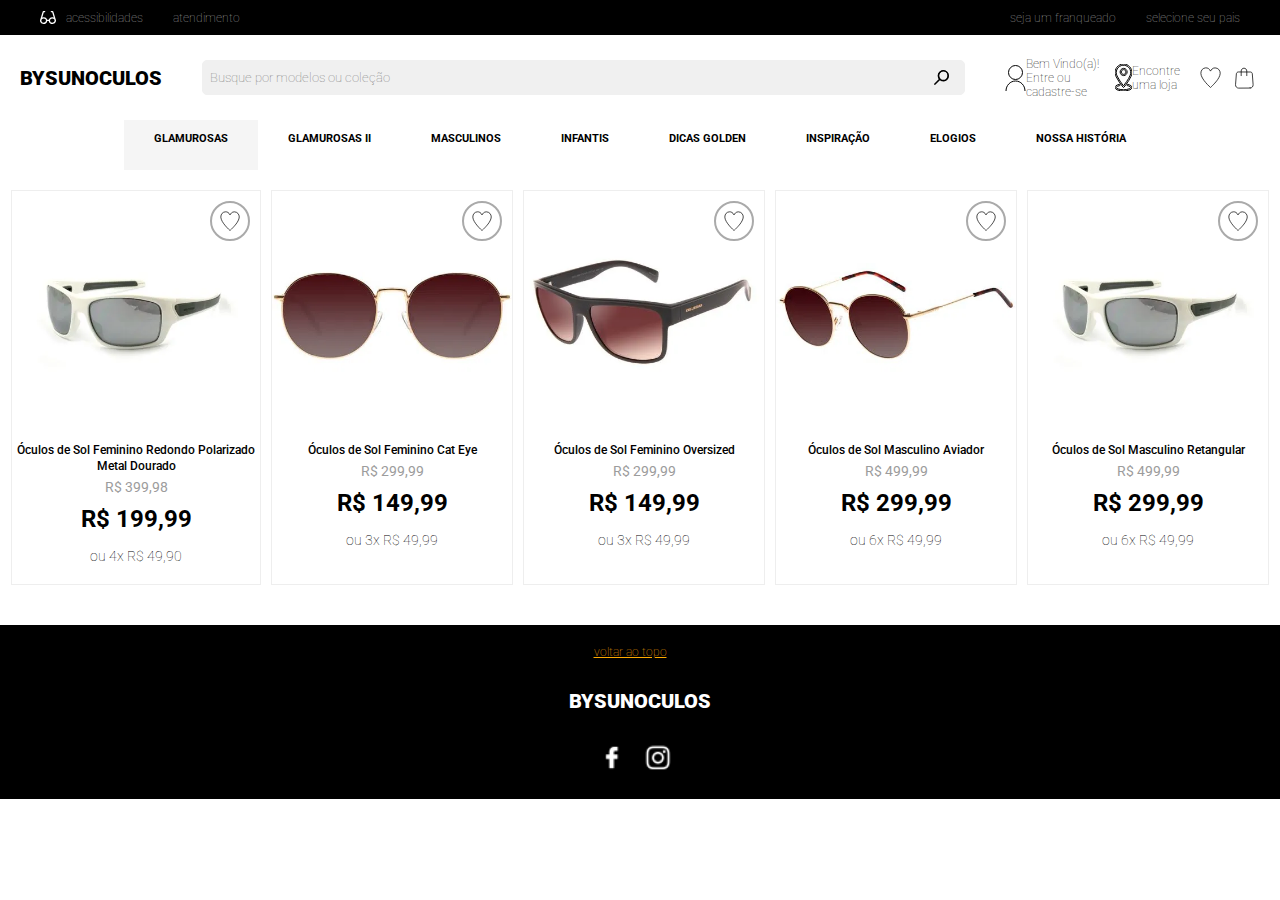
==== projeto/index.html @ ef24267d "orcamentos" ====
<!DOCTYPE html>
<html lang="pt-BR">

<head>
    <meta charset="UTF-8">
    <meta name="viewport" content="width=device-width, initial-scale=1.0">
    <link rel="stylesheet" href="src/styles.css">
    <link rel="shortcut icon" type="image/x-icon" href="./img/icons/shortcut-icon.png">
    <script src="https://ajax.googleapis.com/ajax/libs/jquery/3.5.1/jquery.min.js"></script>
    <title>By Sun</title>
</head>

<body>
    <header id="header" class="header center">
        <div class="center">
            <div class="center">
                <img class="icon-oculos" src="img/icons/icon-oculos.svg" alt="icone de óculos">
                <p class="botao"> acessibilidades</p>
            </div>
            <p class="botao">atendimento</p>
        </div>
        <div class="center">
            <p class="botao">seja um franqueado</p>
            <p class="botao">selecione seu pais</p>
        </div>
    </header>




    <section class="segunda-barra">
        <div class="menu">
            <img src="./img/icons/menu.svg" alt="icone menu">
        </div>
        <div class="logo">
            <a href="#">
                <p>BYSUNOCULOS</p>
            </a>
        </div>
        <div class="search-bar">
            <input type="text" placeholder="Busque por modelos ou coleção">
            <button type="submit"><i class="fas fa-search"></i></button>
        </div>
        <div class="center welcome">
            <div class="login center">
                <img src="./img/icons/user.svg" alt="Avatar de login">
                <div>
                    <p>Bem Vindo(a)!</p>
                    <p>Entre ou cadastre-se</p>
                </div>
            </div>
            <div class="search-place center">
                <img src="./img/icons/pin.svg" alt="pino de localização">
                <div>
                    <p>Encontre uma loja</p>
                </div>
            </div>
        </div>
        <div class="center container-like">
            <div class="like center">
                <img src="./img/icons/coracao.svg" alt="Like">
            </div>
            <div class="bag center">
                <img src="./img/icons/bag.svg" alt="sacola">
            </div>
        </div>
    </section>
    <section class="lista-opcoes categorias">
        <ul></ul>
    </section>



    <section class="resultado-busca">
        <div class="lista-itens">
            <ul class="itens">
            </ul>
        </div>
    </section>
    <footer class="rodape">
        <a href="#" class="link-topo">voltar ao topo</a>
        <a href="#">
            <div class="logo-footer">
                <p>BYSUNOCULOS</p>
            </div>
        </a>
        <div class="redes-sociais">
            <a href="https://www.facebook.com/bysunoculos" target="_blank" class="link-facebook"><img
                    src="./img/icons/icon-facebook.webp" alt="facebook"></a>
            <a href="https://www.instagram.com/bysunoculos/" target="_blank" class="link-instagram"><img
                    src="./img/icons/icon-insta.webp" alt="instagran"></a>
        </div>
    </footer>
    <script src="./src/script.js"></script>
    <!-- <script src="./src/SVGReplace.js"></script> -->
</body>

</html>
---- projeto/src/styles.css ----
@import url('resete.css');
@import url('https://fonts.googleapis.com/css2?family=Roboto:ital,wght@0,100;0,300;0,400;0,500;0,700;0,900;1,100;1,300;1,400;1,500;1,700;1,900&display=swap');

:root {
    --black: #000000;
    --white: #FFFFFF;
    --gray-primary: #AAAAAA;
    --gray-secundary: #f0f0f0;
    --gray-tertiary: #f5f5f5;
    --orang: #fa0;
}

* {
    font-family: "Roboto", sans-serif;
    font-weight: 100;
    font-style: normal;
}

link[rel="shortcut icon"] {
    border-radius: 50%;
}

.botao:hover {
    color: var(--white);
    cursor: pointer;
}

.center {
    display: flex;
    justify-content: space-between;
    align-items: center;
}

header {
    background-color: var(--black);
    height: 35px;

    justify-content: space-between;

}

header p {
    color: var(--gray-primary);
    font-size: 12px;
}

header>div {
    display: flex;
    gap: 30px;
    margin: 0 40px;
}

.icon-oculos {
    margin-right: 10px;
}

p {
    color: var(--black);
}

/* section segunda barra */
.segunda-barra {
    display: flex;
    justify-content: space-between;
    align-items: center;
    padding: 20px;
    background-color: var(--white);
    gap: 40px;
    height: 85px;
}

.logo p {
    font-weight: bold;
    font-size: 20px;
    font-weight: 900;
}

.search-bar {
    display: flex;
    align-items: center;
    background-color: var(--gray-secundary);
    border: 1px solid var(--gray-secundary);
    border-radius: 5px;
    padding: 5px;
    width: 100%;
    height: 35px;
}

.search-bar input {
    flex: 1;
    border: none;
    outline: none;
    background-color: var(--gray-secundary);
}

.search-bar button {
    border: none;
    background-color: transparent;
    cursor: pointer;
    background-image: url(../img/icons/lupa.svg);
    background-repeat: no-repeat;
    background-position: center;
    width: 35px;
    height: 35px;
}

.login {
    font-size: 12px;
    width: 110px;
    font-weight: bold;
}

.login p {
    color: var(--black);
}

.login img {
    fill: var(--gray-secundary);
    stroke: var(--black);
}

.search-place {
    font-size: 12px;
    width: 25px;
    height: 25px;
    margin-right: 10px;
}

.like,
.bag {
    width: 25px;
    height: 25px;
    margin-left: 10px;
    cursor: pointer;
}


/* lista de opceoes */
.lista-opcoes {
    display: flex;
    justify-content: center;
    margin-bottom: 20px;
}

.lista-opcoes ul {
    display: block;
    display: flex;
    -webkit-box-pack: center;
    -ms-flex-pack: center;
    justify-content: center;
    align-items: center;
}

.lista-opcoes ul li {
    height: 50px;
    display: -webkit-box;
    display: -ms-flexbox;
    display: flex;
    position: relative;

    text-decoration: none;
    color: var(--black);
    padding: 12px 30px;
    transition: all 0.3s ease;
    font-size: 11px;
    font-weight: bold;
    cursor: pointer;
}

.lista-categorias :hover {
    background-color: var(--gray-tertiary);
}

.selecionado {
    background-color: var(--gray-tertiary);
}


/* lista de oculos */
.resultado-busca {
    display: flex;
    justify-content: center;
}

.titulo p {
    font-size: 20px;
    font-family: Druk-Bold, sans-serif;
}

.itens {
    list-style-type: none;
    padding: 0;
    margin: 0;
    display: flex;
    flex-wrap: wrap;
    gap: 10px;
    justify-content: center;
}

.item {
    background: #fff;
    border: 1px solid #eee;
    position: relative;
    margin-bottom: 10px;
    max-width: 250px;
    display: grid;
}

.item a {
    display: flex;
    flex-direction: column;
    align-items: center;
    gap: 30px;
}

.circle {
    width: 40px;
    height: 40px;
    border-radius: 50%;
    overflow: hidden;
    position: absolute;
    right: 10px;
    top: 10px;
    border: 2px solid var(--gray-primary);
    display: flex;
    align-items: center;
    justify-content: center;
    cursor: pointer;
}

.icone-like {
    width: 20px;
    height: 20px;
    transition: all 0.3s ease;
}

.marcado path {
    fill: #E91E63;
}

.imagem-produto {
    width: 100%;
    max-width: 240px;
    height: auto;
}

.descricao-produto {
    text-transform: none;
    font-weight: 500;
    font-size: 12px;
    line-height: 16px;
    text-align: center;
    color: var(--black);
    margin: 5px auto;
}

.precos {
    display: flex;
    align-items: center;
    justify-content: center;
    flex-direction: column;
    gap: 10px;
}

.preco-antigo {
    font-size: 14px;
    line-height: 16px;
    color: #9c9c9c;
    font-weight: 400;
}

.preco-novo {
    padding: 0 5px;
    font-family: Roboto, Arial, Helvetica, sans-serif;
    font-weight: 700;
    margin-bottom: 5px;
}

.parcelado {
    font-size: 14px;
    line-height: 16px;
    color: var(--black);
    margin-bottom: 20px;
}


/* Estilo para o rodapé */
.rodape {
    margin-top: 30px;
    background-color: var(--black);
    padding: 20px;
    text-align: center;
    display: grid;
    gap: 30px;
}

.link-topo {
    color: var(--orang);
    font-size: 12px;
    text-decoration: underline;
    margin-right: 20px;
}

.logo-footer>p {
    font-weight: bold;
    font-size: 20px;
    font-weight: 900;
    color: var(--white);
}

.redes-sociais a {
    margin-right: 10px;
}

.redes-sociais img {
    width: 30px;
    height: 30px;
}


/* descricao */
.style1 {
    display: flex;
    justify-content: space-around;
    flex-direction: row;
    margin-top: 30px;
}

.style2 {
    display: flex;
    flex-direction: column;
    gap: 15px;
}

.style3 {
    font-weight: bold;
    max-width: 540px;
}

.style4 {
    color: #fa0;
    font-size: 12px;
    text-decoration: underline;
}

.style5 {
    color: #cb333b;
    width: 100%;
    font-size: 16px;
    font-style: normal;
    font-weight: 700;
    margin-bottom: 15px;
    text-decoration: line-through;
}

.style6 {
    font-size: 28px;
    font-style: normal;
    font-weight: 700;
}

.style7 {
    font-size: 15px;
    font-style: normal;
}

.style8 {
    display: block;
    color: #fff;
    width: 100%;
    font-size: 12px;
    -o-transition: .3s;
    transition: .3s;
    text-align: center;
    font-weight: 700;
    line-height: 40px;
    border-radius: 4px;
    text-transform: lowercase;
    text-decoration: none;
    background-color: #00913d;
    cursor: pointer;
}

.style9 {
    display: flex;
    margin: 30px 20px;
    gap: 10px;
}

.style10 {
    color: #aaa;
    font-size: 10px;
    text-transform: uppercase;
}

.style11 {
    color: #aaa;
    font-size: 10px;
    text-transform: uppercase;
}

.style12 {
    color: #aaa;
    font-size: 10px;
    text-transform: uppercase;
}

.style13 {
    background-color: #f5f5f5;
    display: flex;
    padding: 50px;
    flex-wrap: nowrap;
    flex-direction: row;
    justify-content: space-between;
}

.style14 {
    margin-right: 20px;
    max-width: 600px;
}

.style15 {
    font-weight: bold;
    width: 540px;
    font-size: 28px;
    text-transform: uppercase;
    max-width: 190px;
    margin-bottom: 30px;
}

.style16 {
    -webkit-box-sizing: border-box;
    box-sizing: border-box;
    border: 0;
    list-style: none;
    margin: 0;
    padding: 0;
    text-decoration: none;
    vertical-align: baseline;
    outline: 0;
    font-size: 12px;
    gap: 10px;
    display: grid;
}

.style17 {
    margin-left: 20px;
}

.style18 {
    font-weight: bold;
    width: 540px;
    font-size: 28px;
    text-transform: uppercase;
    max-width: 190px;
    margin-bottom: 30px;
}

.especificacoes-grid {
    display: flex;
    gap: 20px;
}

.especificacoes-tipo {
    gap: 10px;
    display: grid;
}

.especificacoes-tipo p {
    -webkit-box-sizing: border-box;
    box-sizing: border-box;
    border: 0;
    list-style: none;
    margin: 0;
    padding: 0;
    text-decoration: none;
    vertical-align: baseline;
    outline: 0;
    font-size: 12px;
    font-weight: bold;
}

.especificacoes-info {
    gap: 10px;
    display: grid;
}

.especificacoes-info {
    -webkit-box-sizing: border-box;
    box-sizing: border-box;
    border: 0;
    list-style: none;
    margin: 0;
    padding: 0;
    text-decoration: none;
    vertical-align: baseline;
    outline: 0;
    font-size: 12px;
}

.menu {
    display: none;
}

@media only screen and (max-width: 768px) {
    .header {
        display: none;
    }

    .segunda-barra {
        gap: 0px;
        height: 145px;
        display: grid;
        grid-template-columns: auto auto auto;
    }

    .search-bar {
        grid-column: 1 / 4;
    }

    .container-like {
        grid-column: 3 / 3;
        grid-row: 1;
    }

    .welcome {
        display: none;
    }

    .menu {
        display: block;
        grid-column: 1 / 1;
        grid-row: 1;
    }

    .lista-opcoes ul {
        display: none;
        align-items: flex-start;
        flex-direction: column;
        position: absolute;
        z-index: 110;
        background-color: white;
        width: 100%;
        top: 70px;
        border: 1px solid black;
    }

    .item {
        max-width: 150px;
    }

    .style1 {
        flex-direction: column;
        align-items: center;
        margin-top: -20px;
    }

    .imagem-container img {
        width: 200px;
    }

    .style2 {
        align-items: center;
        text-align: center;
    }

    .style8 {
        position: fixed;
        bottom: 10px;
        width: 96%;
    }

    .style13 {
        padding: 20px;
        flex-direction: column;
        gap: 30px;
    }

    .style17 {
        margin-left: 0px;
    }
}
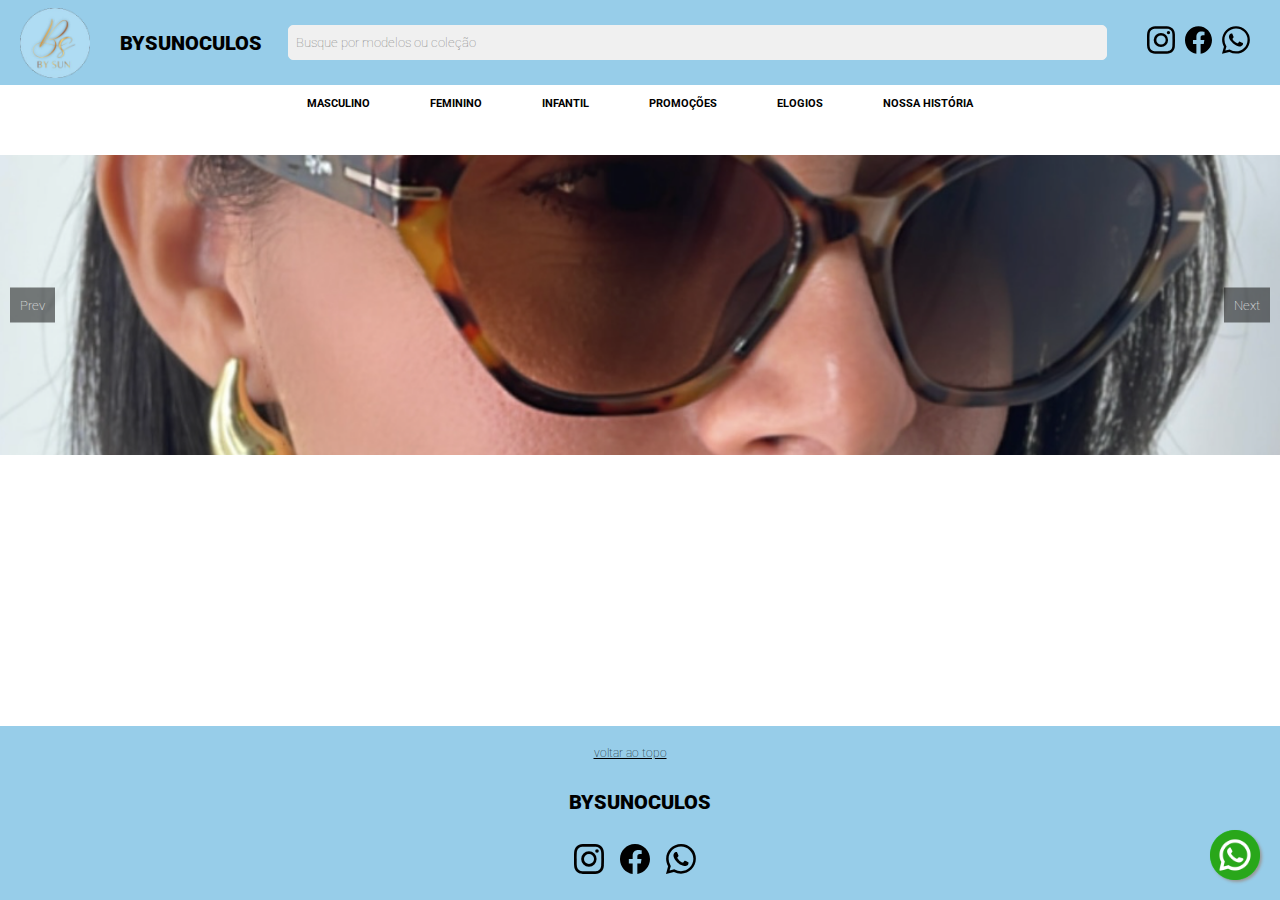
==== commit eb41e250: "carrocel" ====
--- a/projeto/index.html
+++ b/projeto/index.html
@@ -4,71 +4,69 @@
 <head>
     <meta charset="UTF-8">
     <meta name="viewport" content="width=device-width, initial-scale=1.0">
-    <link rel="stylesheet" href="src/styles.css">
+    <link rel="stylesheet" href="src/css/styles.css">
     <link rel="shortcut icon" type="image/x-icon" href="./img/icons/shortcut-icon.png">
     <script src="https://ajax.googleapis.com/ajax/libs/jquery/3.5.1/jquery.min.js"></script>
     <title>By Sun</title>
 </head>
 
 <body>
-    <header id="header" class="header center">
-        <div class="center">
-            <div class="center">
-                <img class="icon-oculos" src="img/icons/icon-oculos.svg" alt="icone de óculos">
-                <p class="botao"> acessibilidades</p>
-            </div>
-            <p class="botao">atendimento</p>
-        </div>
-        <div class="center">
-            <p class="botao">seja um franqueado</p>
-            <p class="botao">selecione seu pais</p>
-        </div>
-    </header>
-
-
-
-
-    <section class="segunda-barra">
+    <a href="https://wa.me/5561983665716" class="whatsapp-float" target="_blank">
+        <i class="fab fa-whatsapp"></i>
+        <img src="./img/icons/whatsap.png" alt="">
+    </a>
+    <section class="header">
         <div class="menu">
             <img src="./img/icons/menu.svg" alt="icone menu">
         </div>
-        <div class="logo">
-            <a href="#">
-                <p>BYSUNOCULOS</p>
-            </a>
-        </div>
+        <a href="index.html" class="logo">
+            <img src="./img/icons/shortcut-icon.png" alt="">
+            <p>BYSUNOCULOS</p>
+        </a>
         <div class="search-bar">
             <input type="text" placeholder="Busque por modelos ou coleção">
             <button type="submit"><i class="fas fa-search"></i></button>
         </div>
         <div class="center welcome">
-            <div class="login center">
-                <img src="./img/icons/user.svg" alt="Avatar de login">
-                <div>
-                    <p>Bem Vindo(a)!</p>
-                    <p>Entre ou cadastre-se</p>
-                </div>
-            </div>
-            <div class="search-place center">
-                <img src="./img/icons/pin.svg" alt="pino de localização">
-                <div>
-                    <p>Encontre uma loja</p>
-                </div>
-            </div>
-        </div>
-        <div class="center container-like">
-            <div class="like center">
-                <img src="./img/icons/coracao.svg" alt="Like">
-            </div>
-            <div class="bag center">
-                <img src="./img/icons/bag.svg" alt="sacola">
+            <div class="redes-sociais center">
+                <a href="https://www.instagram.com/bysunoculos/" target="_blank"
+                    class="link-instagram icon-social-media"><img src="./img/icons/instagram.svg" alt="instagran"></a>
+                <a href="https://www.facebook.com/bysunoculos" target="_blank"
+                    class="link-facebook icon-social-media"><img src="./img/icons/facebook.svg" alt="facebook"></a>
+                <a href="https://wa.me/5561983665716" target="_blank" class="link-whatsapp icon-social-media"><img
+                        src="./img/icons/whatsapp.svg" alt="whatsapp"></a>
+                <!-- <div class="like center">
+                    <img src="./img/icons/coracao.svg" alt="Like">
+                </div> -->
             </div>
         </div>
     </section>
+
     <section class="lista-opcoes categorias">
-        <ul></ul>
+        <ul>
+            <li class="lista-categorias">MASCULINO</li>
+            <li class="lista-categorias">FEMININO</li>
+            <li class="lista-categorias">INFANTIL</li>
+            <li class="lista-categorias">PROMOÇÕES</li>
+            <li class="lista-categorias">ELOGIOS</li>
+            <li class="lista-categorias">NOSSA HISTÓRIA</li>
+
+        </ul>
     </section>
 
+    <div class="carousel-container">
+        <div class="carousel-images">
+            <!-- <img src="./img/icons/shortcut-icon.png" alt="Image 1"> -->
+            <img src="./img/carrocel/img3.png" alt="Image 2">
+            <img src="./img/carrocel/img2.png" alt="Image 3">
+            <!-- <img src="./img/carrocel/img1.png" alt="Image 4"> -->
+            <img src="./img/carrocel/img3.png" alt="Image 5">
+            <img src="./img/carrocel/img2.png" alt="Image 6">
+
+        </div>
+        <button class="prev">Prev</button>
+        <button class="next">Next</button>
+    </div>
 
 
     <section class="resultado-busca">
@@ -79,20 +77,21 @@
     </section>
     <footer class="rodape">
         <a href="#" class="link-topo">voltar ao topo</a>
-        <a href="#">
+        <a href="index.html">
             <div class="logo-footer">
                 <p>BYSUNOCULOS</p>
             </div>
         </a>
         <div class="redes-sociais">
-            <a href="https://www.facebook.com/bysunoculos" target="_blank" class="link-facebook"><img
-                    src="./img/icons/icon-facebook.webp" alt="facebook"></a>
-            <a href="https://www.instagram.com/bysunoculos/" target="_blank" class="link-instagram"><img
-                    src="./img/icons/icon-insta.webp" alt="instagran"></a>
+            <a href="https://www.instagram.com/bysunoculos/" target="_blank"
+                class="link-instagram icon-social-media"><img src="./img/icons/instagram.svg" alt="instagran"></a>
+            <a href="https://www.facebook.com/bysunoculos" target="_blank" class="link-facebook icon-social-media"><img
+                    src="./img/icons/facebook.svg" alt="facebook"></a>
+            <a href="https://wa.me/5561983665716" target="_blank" class="link-whatsapp icon-social-media"><img
+                    src="./img/icons/whatsapp.svg" alt="whatsapp"></a>
         </div>
     </footer>
-    <script src="./src/script.js"></script>
-    <!-- <script src="./src/SVGReplace.js"></script> -->
+    <script src="./src/js/script.js"></script>
 </body>
 
 </html>--- a/projeto/src/css/styles.css
+++ b/projeto/src/css/styles.css
@@ -0,0 +1,826 @@
+@import url('resete.css');
+@import url('https://fonts.googleapis.com/css2?family=Roboto:ital,wght@0,100;0,300;0,400;0,500;0,700;0,900;1,100;1,300;1,400;1,500;1,700;1,900&display=swap');
+
+:root {
+    --black: #000000;
+    --white: #FFFFFF;
+    --gray-primary: #AAAAAA;
+    --gray-secundary: #f0f0f0;
+    --gray-tertiary: #f5f5f5;
+    --gold: #FFBD59;
+    --blue: #97cde9;
+}
+
+* {
+    font-family: "Roboto", sans-serif;
+    font-weight: 100;
+    font-style: normal;
+}
+
+body {
+    display: flex;
+    flex-direction: column;
+    min-height: 100vh;
+}
+
+link[rel="shortcut icon"] {
+    border-radius: 50%;
+}
+
+.botao:hover {
+    color: var(--white);
+    cursor: pointer;
+}
+
+.center {
+    display: flex;
+    justify-content: space-between;
+    align-items: center;
+}
+
+/* header {
+    background-color: var(--blue);
+    height: 35px;
+
+    justify-content: space-between;
+
+}
+
+header p {
+    color: var(--black);
+    font-size: 12px;
+}
+
+header>div {
+    display: flex;
+    gap: 30px;
+    margin: 0 40px;
+} */
+
+.icon-oculos {
+    margin-right: 10px;
+}
+
+p {
+    color: var(--black);
+}
+
+/* section segunda barra */
+.header {
+    display: flex;
+    justify-content: space-between;
+    align-items: center;
+    padding: 20px;
+    background-color: var(--blue);
+    gap: 40px;
+    height: 85px;
+}
+
+.segunda-barra {
+    display: flex;
+    justify-content: space-between;
+    align-items: center;
+    padding: 20px;
+    background-color: var(--blue);
+    gap: 40px;
+    height: 85px;
+}
+
+.logo {
+    display: flex;
+    align-items: center;
+    gap: 30px;
+}
+
+.logo img {
+    width: 70px;
+}
+
+.logo p {
+    font-weight: bold;
+    font-size: 20px;
+    font-weight: 900;
+}
+
+.icon-social-media img {
+    width: 200%;
+}
+
+.search-bar {
+    display: flex;
+    align-items: center;
+    background-color: var(--gray-secundary);
+    border: 1px solid var(--gray-secundary);
+    border-radius: 5px;
+    padding: 5px;
+    width: 70%;
+    /* max-width: 500px; */
+    height: 35px;
+    transition: width 0.3s ease;
+}
+
+.search-bar input {
+    flex: 1;
+    border: none;
+    outline: none;
+    background-color: var(--gray-secundary);
+}
+
+.search-bar button {
+    border: none;
+    background-color: transparent;
+    cursor: pointer;
+    background-image: url(../img/icons/lupa.svg);
+    background-repeat: no-repeat;
+    background-position: center;
+    width: 35px;
+    height: 35px;
+}
+
+@media only screen and (max-width: 1024px) {
+    .search-bar {
+        width: 50%;
+    }
+}
+
+@media only screen and (max-width: 768px) {
+    .search-bar {
+        width: 40%;
+    }
+}
+
+@media only screen and (max-width: 480px) {
+    .search-bar {
+        width: 30%;
+    }
+}
+
+.login {
+    font-size: 12px;
+    width: 110px;
+    font-weight: bold;
+}
+
+.login p {
+    color: var(--black);
+}
+
+.login img {
+    fill: var(--gray-secundary);
+    stroke: var(--black);
+}
+
+.search-place {
+    font-size: 12px;
+    width: 25px;
+    height: 25px;
+    margin-right: 10px;
+}
+
+.like,
+.bag {
+    width: 25px;
+    height: 25px;
+    /* margin-left: 10px; */
+    cursor: pointer;
+}
+
+
+/* lista de opceoes */
+.lista-opcoes {
+    display: flex;
+    justify-content: center;
+    margin-bottom: 20px;
+}
+
+.lista-opcoes ul {
+    display: block;
+    display: flex;
+    -webkit-box-pack: center;
+    -ms-flex-pack: center;
+    justify-content: center;
+    align-items: center;
+}
+
+.lista-opcoes ul li {
+    height: 50px;
+    display: -webkit-box;
+    display: -ms-flexbox;
+    display: flex;
+    position: relative;
+
+    text-decoration: none;
+    color: var(--black);
+    padding: 12px 30px;
+    transition: all 0.3s ease;
+    font-size: 11px;
+    font-weight: bold;
+    cursor: pointer;
+}
+
+.lista-categorias :hover {
+    background-color: var(--gray-tertiary);
+}
+
+.selecionado {
+    background-color: var(--gray-tertiary);
+}
+
+
+/* lista de oculos */
+.resultado-busca {
+    display: flex;
+    justify-content: center;
+    flex: 1;
+    /* min-height: calc(100vh - 50px); */
+    align-items: center;
+}
+
+/* .lista-itens {
+    display: flex;
+    justify-content: center;
+    align-items: center;
+} */
+
+.titulo p {
+    font-size: 20px;
+    font-family: Druk-Bold, sans-serif;
+}
+
+.itens {
+    list-style-type: none;
+    padding: 0;
+    margin: 0;
+    display: flex;
+    flex-wrap: wrap;
+    gap: 10px;
+    justify-content: center;
+}
+
+.item {
+    background: #fff;
+    border: 1px solid #eee;
+    position: relative;
+    margin-bottom: 10px;
+    max-width: 250px;
+    display: grid;
+}
+
+.item a {
+    display: flex;
+    flex-direction: column;
+    align-items: center;
+    gap: 30px;
+}
+
+.circle {
+    width: 40px;
+    height: 40px;
+    border-radius: 50%;
+    overflow: hidden;
+    position: absolute;
+    right: 10px;
+    top: 10px;
+    border: 2px solid var(--gray-primary);
+    display: flex;
+    align-items: center;
+    justify-content: center;
+    cursor: pointer;
+}
+
+.icone-like {
+    width: 20px;
+    height: 20px;
+    transition: all 0.3s ease;
+}
+
+.marcado path {
+    fill: #E91E63;
+}
+
+.imagem-produto {
+    width: 100%;
+    max-width: 240px;
+    height: auto;
+}
+
+.descricao-produto {
+    text-transform: none;
+    font-weight: 500;
+    font-size: 12px;
+    line-height: 16px;
+    text-align: center;
+    color: var(--black);
+    margin: 5px auto;
+}
+
+.precos {
+    display: flex;
+    align-items: center;
+    justify-content: center;
+    flex-direction: column;
+    gap: 10px;
+}
+
+.preco-antigo {
+    font-size: 14px;
+    line-height: 16px;
+    color: #9c9c9c;
+    font-weight: 400;
+}
+
+.preco-novo {
+    padding: 0 5px;
+    font-family: Roboto, Arial, Helvetica, sans-serif;
+    font-weight: 700;
+    margin-bottom: 5px;
+}
+
+.parcelado {
+    font-size: 14px;
+    line-height: 16px;
+    color: var(--black);
+    margin-bottom: 20px;
+}
+
+
+/* Estilo para o rodapé */
+.rodape {
+    margin-top: 30px;
+    background-color: var(--blue);
+    padding: 20px;
+    text-align: center;
+    display: grid;
+    gap: 30px;
+    position: relative;
+    bottom: 0;
+    width: 100%;
+}
+
+.link-topo {
+    color: var(--black);
+    font-size: 12px;
+    text-decoration: underline;
+    margin-right: 20px;
+}
+
+.logo-footer>p {
+    font-weight: bold;
+    font-size: 20px;
+    font-weight: 900;
+    color: var(--black);
+}
+
+.redes-sociais a {
+    margin-right: 10px;
+}
+
+.redes-sociais img {
+    width: 30px;
+    height: 30px;
+}
+
+
+/* descricao */
+.style1 {
+    display: flex;
+    justify-content: space-around;
+    flex-direction: row;
+    margin-top: 30px;
+}
+
+.style2 {
+    display: flex;
+    flex-direction: column;
+    gap: 15px;
+}
+
+.style3 {
+    font-weight: bold;
+    max-width: 540px;
+}
+
+.style4 {
+    color: var(--black);
+    font-size: 12px;
+    text-decoration: underline;
+}
+
+.style5 {
+    color: #cb333b;
+    width: 100%;
+    font-size: 16px;
+    font-style: normal;
+    font-weight: 700;
+    margin-bottom: 15px;
+    text-decoration: line-through;
+}
+
+.style6 {
+    font-size: 28px;
+    font-style: normal;
+    font-weight: 700;
+}
+
+.style7 {
+    font-size: 15px;
+    font-style: normal;
+}
+
+.style8 {
+    display: block;
+    color: #fff;
+    width: 80%;
+    margin: 30px auto 0px;
+    font-size: 12px;
+    -o-transition: .3s;
+    transition: .3s;
+    text-align: center;
+    font-weight: 700;
+    line-height: 40px;
+    border-radius: 4px;
+    text-transform: lowercase;
+    text-decoration: none;
+    background-color: #00913d;
+    cursor: pointer;
+}
+
+.style9 {
+    display: flex;
+    margin: 30px 20px;
+    gap: 10px;
+}
+
+.style10 {
+    color: #aaa;
+    font-size: 10px;
+    text-transform: uppercase;
+}
+
+.style11 {
+    color: #aaa;
+    font-size: 10px;
+    text-transform: uppercase;
+}
+
+.style12 {
+    color: #aaa;
+    font-size: 10px;
+    text-transform: uppercase;
+}
+
+.style13 {
+    background-color: #f5f5f5;
+    display: flex;
+    padding: 50px;
+    flex-wrap: nowrap;
+    flex-direction: row;
+    justify-content: space-between;
+}
+
+.style14 {
+    margin-right: 20px;
+    max-width: 600px;
+}
+
+.style15 {
+    font-weight: bold;
+    width: 540px;
+    font-size: 28px;
+    text-transform: uppercase;
+    /* max-width: 190px; */
+    margin-bottom: 30px;
+}
+
+.style16 {
+    -webkit-box-sizing: border-box;
+    box-sizing: border-box;
+    border: 0;
+    list-style: none;
+    margin: 0;
+    padding: 0;
+    text-decoration: none;
+    vertical-align: baseline;
+    outline: 0;
+    font-size: 12px;
+    gap: 10px;
+    display: grid;
+}
+
+.style17 {
+    margin-left: 20px;
+}
+
+.style18 {
+    font-weight: bold;
+    width: 540px;
+    font-size: 28px;
+    text-transform: uppercase;
+    /* max-width: 190px; */
+    margin-bottom: 30px;
+}
+
+.especificacoes-grid {
+    display: flex;
+    gap: 20px;
+}
+
+.especificacoes-tipo {
+    gap: 10px;
+    display: grid;
+}
+
+.especificacoes-tipo p {
+    -webkit-box-sizing: border-box;
+    box-sizing: border-box;
+    border: 0;
+    list-style: none;
+    margin: 0;
+    padding: 0;
+    text-decoration: none;
+    vertical-align: baseline;
+    outline: 0;
+    font-size: 12px;
+    font-weight: bold;
+}
+
+.especificacoes-info {
+    gap: 10px;
+    display: grid;
+}
+
+.especificacoes-info {
+    -webkit-box-sizing: border-box;
+    box-sizing: border-box;
+    border: 0;
+    list-style: none;
+    margin: 0;
+    padding: 0;
+    text-decoration: none;
+    vertical-align: baseline;
+    outline: 0;
+    font-size: 12px;
+}
+
+.menu {
+    display: none;
+}
+
+#glass {
+    position: absolute;
+    /* border-radius: 50%; */
+    box-shadow: 0 0 0 7px rgba(255, 255, 255, 0.85), 0 0 7px 7px rgba(0, 0, 0, 0.25), inset 0 0 40px 2px rgba(0, 0, 0, 0.25);
+    display: none;
+    background-repeat: no-repeat;
+    background-color: rgba(0, 0, 0, .6);
+}
+
+@media only screen and (max-width: 768px) {
+
+    button.prev,
+    button.next {
+        display: none;
+    }
+
+    .search-bar {
+        display: none;
+    }
+
+    .thumbs {
+        width: 100% !important;
+        margin-bottom: 10px;
+    }
+
+    .logo img {
+        display: none;
+    }
+
+    .header {
+        display: flex;
+        background-color: var(--blue);
+        padding: 0px;
+        gap: 0px;
+        height: 85px;
+        align-items: center;
+        justify-content: space-around;
+    }
+
+    .segunda-barra {
+        gap: 0px;
+        height: 145px;
+        display: grid;
+        grid-template-columns: auto auto auto;
+    }
+
+    .search-bar {
+        grid-column: 1 / 4;
+    }
+
+    .container-like {
+        grid-column: 3 / 3;
+        grid-row: 1;
+    }
+
+
+
+    .menu {
+        display: block;
+        grid-column: 1 / 1;
+        grid-row: 1;
+    }
+
+    .lista-opcoes ul {
+        display: none;
+        align-items: flex-start;
+        flex-direction: column;
+        position: absolute;
+        z-index: 110;
+        background-color: white;
+        width: 100%;
+        top: 70px;
+        border: 1px solid black;
+    }
+
+    .item {
+        max-width: 150px;
+    }
+
+
+
+    .style1 {
+        flex-direction: column;
+        align-items: center;
+        margin-top: -20px;
+    }
+
+    .imagem-container img {
+        width: 450px;
+    }
+
+    .style2 {
+        align-items: center;
+        text-align: center;
+    }
+
+    .style8 {
+        position: fixed;
+        bottom: 10px;
+        width: 96%;
+        z-index: 100;
+    }
+
+    .style13 {
+        padding: 20px;
+        flex-direction: column;
+        gap: 30px;
+    }
+
+    .style17 {
+        margin-left: 0px;
+    }
+
+    .style15 {
+        max-width: 190px;
+    }
+
+    .style18 {
+        max-width: 190px;
+    }
+}
+
+img {
+    max-width: 100%;
+}
+
+.imagem-container {
+    display: flex;
+    flex-direction: column;
+    justify-content: center;
+    align-items: center;
+    min-width: 50%;
+}
+
+.texto-container {
+    min-width: 50%;
+    display: flex;
+    justify-content: center;
+}
+
+.product_images {
+    /* float: left; */
+    width: 50%;
+    margin: 10px 25%;
+    padding: 30px;
+    background: #fff;
+    box-shadow: 5px 2x #ccc
+}
+
+.product_images h1 {
+    font-size: 1.3em;
+    margin-bottom: 20px;
+    font-weight: 500;
+    text-align: center;
+}
+
+.thumbs {
+    /* float: left;  */
+    display: flex;
+    justify-content: center;
+    width: 50%;
+    /* height: 20%; */
+    margin-top: 10px;
+    padding: 2.5px;
+    background: #eee;
+}
+
+.thumbs img {
+    float: left;
+    width: 20%;
+    padding: 2.5px;
+    background: #eee;
+    cursor: pointer;
+}
+
+.thumbs img:hover,
+
+.thumbs img.active {
+    background: #99ccff;
+}
+
+.whatsapp-float {
+    position: fixed;
+    width: 50px;
+    height: 50px;
+    bottom: 20px;
+    right: 20px;
+    background-color: #25d366;
+    color: #FFF;
+    border-radius: 50px;
+    text-align: center;
+    font-size: 30px;
+    box-shadow: 2px 2px 3px #999;
+    z-index: 100;
+}
+
+.whatsapp-float i {
+    margin-top: 16px;
+}
+
+/* Efeito de transição */
+.whatsapp-float:hover {
+    background-color: #22c35e;
+    transform: scale(1.1);
+    transition: 0.3s;
+}
+
+
+
+
+
+
+.carousel-container {
+    width: 100%;
+    overflow: hidden;
+    position: relative;
+    height: 300px;
+    margin-bottom: 20px;
+    /* Altura fixa para o carrossel */
+}
+
+.carousel-images {
+    display: flex;
+    transition: transform 0.5s ease-in-out;
+    width: 100%;
+    height: 100%;
+}
+
+.carousel-images img {
+    min-width: 100%;
+    /* Cada imagem ocupa 100% da largura do contêiner */
+    height: 100%;
+    object-fit: cover;
+    /* Mantém a proporção da imagem sem distorção */
+}
+
+
+
+button.prev,
+button.next {
+    position: absolute;
+    top: 50%;
+    transform: translateY(-50%);
+    background-color: rgba(0, 0, 0, 0.5);
+    color: white;
+    border: none;
+    padding: 10px;
+    cursor: pointer;
+    z-index: 1;
+}
+
+button.prev {
+    left: 10px;
+}
+
+button.next {
+    right: 10px;
+}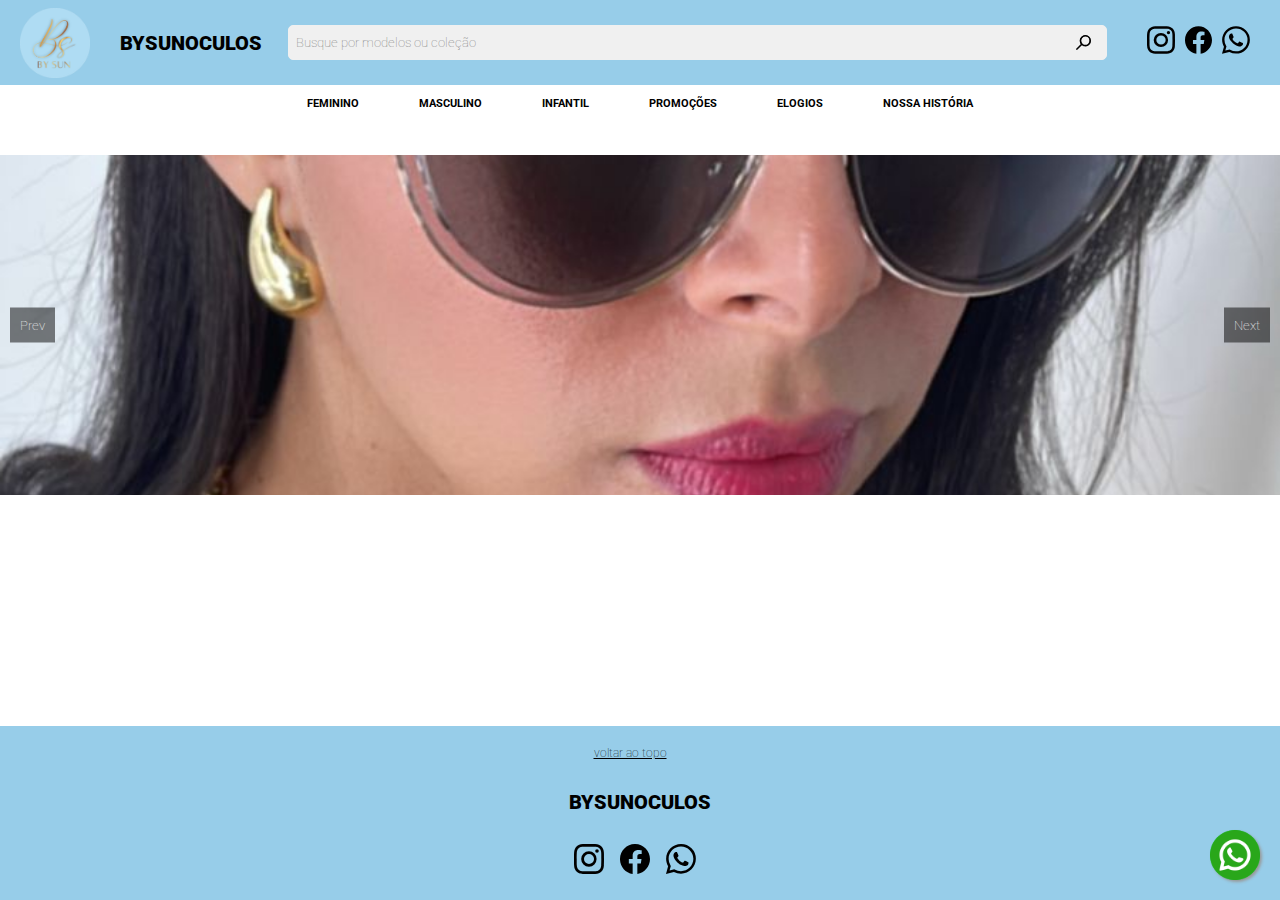
==== commit 0f6cb085: "ajsutes" ====
--- a/projeto/index.html
+++ b/projeto/index.html
@@ -35,39 +35,36 @@
                     class="link-facebook icon-social-media"><img src="./img/icons/facebook.svg" alt="facebook"></a>
                 <a href="https://wa.me/5561983665716" target="_blank" class="link-whatsapp icon-social-media"><img
                         src="./img/icons/whatsapp.svg" alt="whatsapp"></a>
-                <!-- <div class="like center">
-                    <img src="./img/icons/coracao.svg" alt="Like">
-                </div> -->
             </div>
         </div>
     </section>
 
     <section class="lista-opcoes categorias">
         <ul>
+            <li class="lista-categorias">FEMININO</li>
             <li class="lista-categorias">MASCULINO</li>
-            <li class="lista-categorias">FEMININO</li>
             <li class="lista-categorias">INFANTIL</li>
             <li class="lista-categorias">PROMOÇÕES</li>
-            <li class="lista-categorias">ELOGIOS</li>
-            <li class="lista-categorias">NOSSA HISTÓRIA</li>
-
+            <a href="elogios.html">
+                <li class="lista-categorias">ELOGIOS</li>
+            </a>
+            <a href="historia.html">
+                <li class="lista-categorias">NOSSA HISTÓRIA</li>
+            </a>
         </ul>
     </section>
 
     <div class="carousel-container">
         <div class="carousel-images">
-            <!-- <img src="./img/icons/shortcut-icon.png" alt="Image 1"> -->
-            <img src="./img/carrocel/img3.png" alt="Image 2">
-            <img src="./img/carrocel/img2.png" alt="Image 3">
-            <!-- <img src="./img/carrocel/img1.png" alt="Image 4"> -->
-            <img src="./img/carrocel/img3.png" alt="Image 5">
-            <img src="./img/carrocel/img2.png" alt="Image 6">
-
+            <img src="./img/carrocel/img1.jpeg" alt="Image 1">
+            <img src="./img/carrocel/img2.jpeg" alt="Image 2">
+            <img src="./img/carrocel/img3.jpeg" alt="Image 3">
+            <img src="./img/carrocel/img4.jpeg" alt="Image 4">
+            <img src="./img/carrocel/img5.jpeg" alt="Image 5">
         </div>
         <button class="prev">Prev</button>
         <button class="next">Next</button>
     </div>
-
 
     <section class="resultado-busca">
         <div class="lista-itens">
--- a/projeto/src/css/styles.css
+++ b/projeto/src/css/styles.css
@@ -130,7 +130,7 @@
     border: none;
     background-color: transparent;
     cursor: pointer;
-    background-image: url(../img/icons/lupa.svg);
+    background-image: url(../../img/icons/lupa.svg);
     background-repeat: no-repeat;
     background-position: center;
     width: 35px;
@@ -577,6 +577,14 @@
 
 @media only screen and (max-width: 768px) {
 
+    .carousel-container {
+        height: 300px !important;
+    }
+
+    .carousel-images {
+        height: 190% !important;
+    }
+
     button.prev,
     button.next {
         display: none;
@@ -655,6 +663,7 @@
 
     .imagem-container img {
         width: 450px;
+        height: auto !important;
     }
 
     .style2 {
@@ -782,7 +791,7 @@
     width: 100%;
     overflow: hidden;
     position: relative;
-    height: 300px;
+    height: 340px;
     margin-bottom: 20px;
     /* Altura fixa para o carrossel */
 }
@@ -791,7 +800,7 @@
     display: flex;
     transition: transform 0.5s ease-in-out;
     width: 100%;
-    height: 100%;
+    height: 300%;
 }
 
 .carousel-images img {
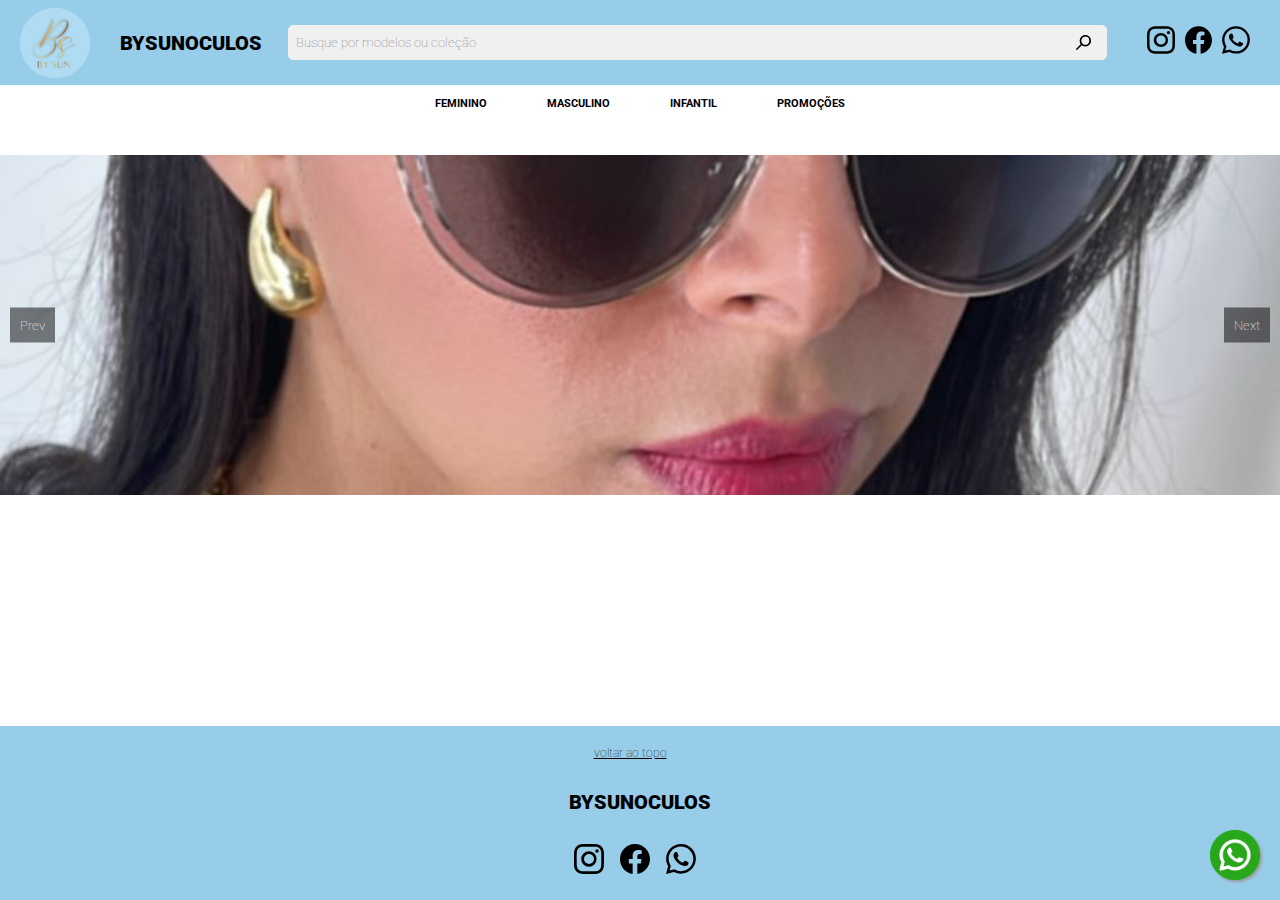
==== commit f7188f2f: "funcional" ====
--- a/projeto/index.html
+++ b/projeto/index.html
@@ -45,12 +45,12 @@
             <li class="lista-categorias">MASCULINO</li>
             <li class="lista-categorias">INFANTIL</li>
             <li class="lista-categorias">PROMOÇÕES</li>
-            <a href="elogios.html">
+            <!-- <a href="elogios.html">
                 <li class="lista-categorias">ELOGIOS</li>
             </a>
             <a href="historia.html">
                 <li class="lista-categorias">NOSSA HISTÓRIA</li>
-            </a>
+            </a> -->
         </ul>
     </section>
 
--- a/projeto/src/css/styles.css
+++ b/projeto/src/css/styles.css
@@ -264,6 +264,7 @@
     margin-bottom: 10px;
     max-width: 250px;
     display: grid;
+    cursor: pointer;
 }
 
 .item a {
